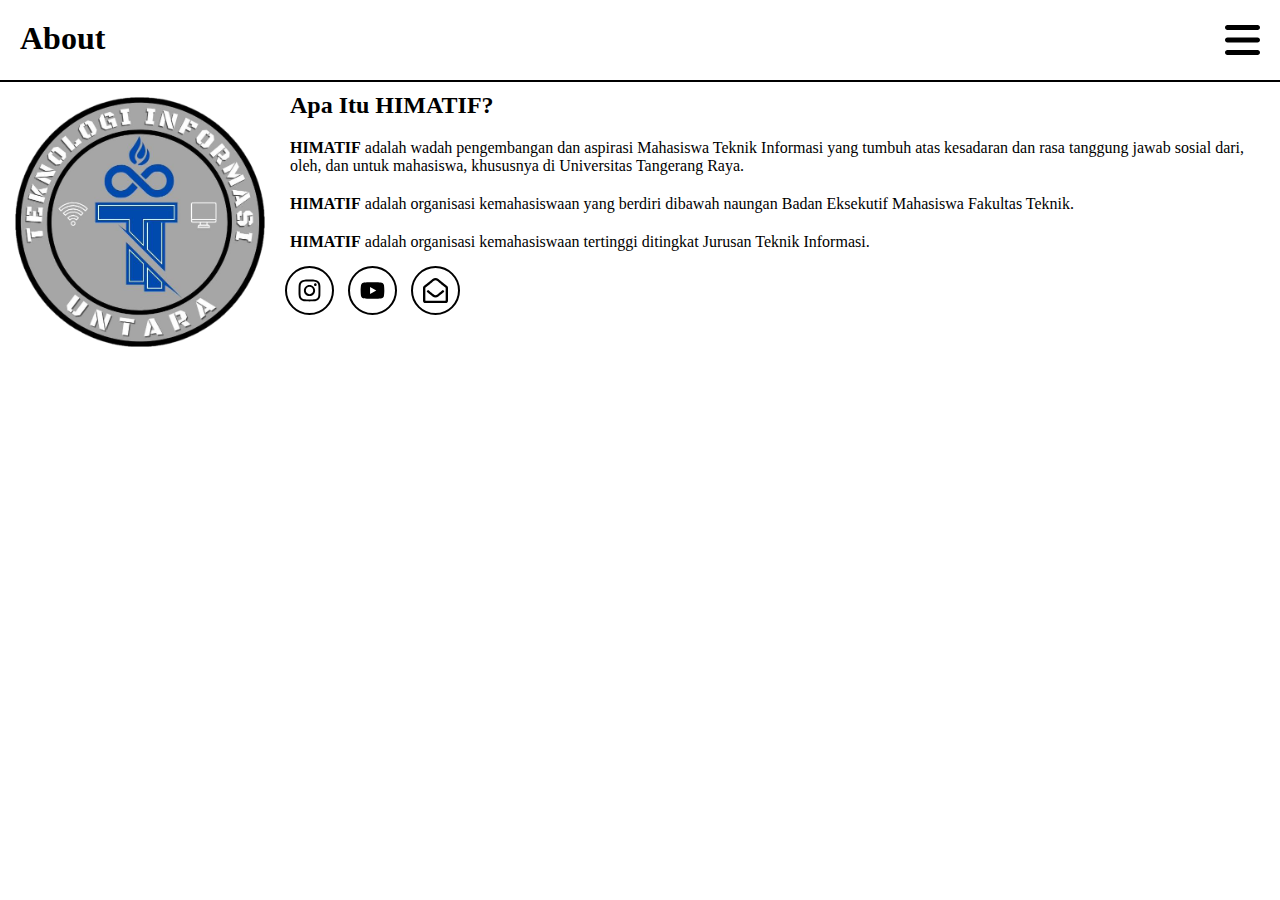
==== about.html @ f400ef31 "penambahan about" ====
<!DOCTYPE html>
<html lang="id">

<head>

    <meta charset="UTF-8">
    <meta name="viewport" content="width=device-width, initial-scale=1.0">
    <title>E - Learning</title>
    <link rel="stylesheet" href="css/html.css">
    <link rel="stylesheet" href="css/header.css">
    <link rel="stylesheet" href="css/nav.css">
    <link rel="stylesheet" href="css/section_himatif.css">

</head>
<body>

    <header class="title">
        <h1>About</h1>
        <svg onclick="buka_nav()" height="40px" xmlns="http://www.w3.org/2000/svg" viewBox="0 0 448 512"><!--! Font Awesome Pro 6.4.2 by @fontawesome - https://fontawesome.com License - https://fontawesome.com/license (Commercial License) Copyright 2023 Fonticons, Inc. --><path d="M0 96C0 78.3 14.3 64 32 64H416c17.7 0 32 14.3 32 32s-14.3 32-32 32H32C14.3 128 0 113.7 0 96zM0 256c0-17.7 14.3-32 32-32H416c17.7 0 32 14.3 32 32s-14.3 32-32 32H32c-17.7 0-32-14.3-32-32zM448 416c0 17.7-14.3 32-32 32H32c-17.7 0-32-14.3-32-32s14.3-32 32-32H416c17.7 0 32 14.3 32 32z"/>
        </svg>
    </header>

    <div style="display: none;" id="nav_penutup" onclick="tutup_nav()"></div>
    <nav style="display: none;" id="nav">
    
        <ul>
            <li><a href="index.html">HOME</a></li>
            <li><a href="about.html">ABOUT</a></li>
        </ul>
    
    </nav>
    <script src="js/nav.js"></script>

    <section class="himatif">
        <div>
            <img src="logo/Logo Himatif.png" />
        </div>
        <div class="about">
            <h2>Apa Itu HIMATIF?</h2>
            <p><b>HIMATIF</b> adalah wadah pengembangan dan aspirasi Mahasiswa Teknik Informasi yang tumbuh atas kesadaran dan rasa tanggung jawab sosial dari, oleh, dan untuk mahasiswa, khususnya di Universitas Tangerang Raya.</p>
            <p><b>HIMATIF</b> adalah organisasi kemahasiswaan yang berdiri dibawah naungan Badan Eksekutif Mahasiswa Fakultas Teknik.</p>
            <p><b>HIMATIF</b> adalah organisasi kemahasiswaan tertinggi ditingkat Jurusan Teknik Informasi.</p>
            <div>
                <a class="svg_button" href="https://instagram.com/himatif.untara?igshid=MzRlODBiNWFlZA=="><svg fill="currentColor" class="svg" aria-hidden="true" focusable="false" data-prefix="fab" data-icon="instagram" role="img" xmlns="http://www.w3.org/2000/svg" viewBox="0 0 448 512" data-fa-i2svg=""><path d="M224.1 141c-63.6 0-114.9 51.3-114.9 114.9s51.3 114.9 114.9 114.9S339 319.5 339 255.9 287.7 141 224.1 141zm0 189.6c-41.1 0-74.7-33.5-74.7-74.7s33.5-74.7 74.7-74.7 74.7 33.5 74.7 74.7-33.6 74.7-74.7 74.7zm146.4-194.3c0 14.9-12 26.8-26.8 26.8-14.9 0-26.8-12-26.8-26.8s12-26.8 26.8-26.8 26.8 12 26.8 26.8zm76.1 27.2c-1.7-35.9-9.9-67.7-36.2-93.9-26.2-26.2-58-34.4-93.9-36.2-37-2.1-147.9-2.1-184.9 0-35.8 1.7-67.6 9.9-93.9 36.1s-34.4 58-36.2 93.9c-2.1 37-2.1 147.9 0 184.9 1.7 35.9 9.9 67.7 36.2 93.9s58 34.4 93.9 36.2c37 2.1 147.9 2.1 184.9 0 35.9-1.7 67.7-9.9 93.9-36.2 26.2-26.2 34.4-58 36.2-93.9 2.1-37 2.1-147.8 0-184.8zM398.8 388c-7.8 19.6-22.9 34.7-42.6 42.6-29.5 11.7-99.5 9-132.1 9s-102.7 2.6-132.1-9c-19.6-7.8-34.7-22.9-42.6-42.6-11.7-29.5-9-99.5-9-132.1s-2.6-102.7 9-132.1c7.8-19.6 22.9-34.7 42.6-42.6 29.5-11.7 99.5-9 132.1-9s102.7-2.6 132.1 9c19.6 7.8 34.7 22.9 42.6 42.6 11.7 29.5 9 99.5 9 132.1s2.7 102.7-9 132.1z"></path></svg><!-- <i class="fab fa-fw fa-instagram"></i> Font Awesome fontawesome.com --></a>
                <a class="svg_button" href="https://youtube.com/@himatif.untara_channel297?si=XF5nKcUvQgeg-a62"><svg fill="currentColor" class="svg" aria-hidden="true" focusable="false" data-prefix="fab" data-icon="youtube" role="img" xmlns="http://www.w3.org/2000/svg" viewBox="0 0 576 512" data-fa-i2svg=""><path d="M549.655 124.083c-6.281-23.65-24.787-42.276-48.284-48.597C458.781 64 288 64 288 64S117.22 64 74.629 75.486c-23.497 6.322-42.003 24.947-48.284 48.597-11.412 42.867-11.412 132.305-11.412 132.305s0 89.438 11.412 132.305c6.281 23.65 24.787 41.5 48.284 47.821C117.22 448 288 448 288 448s170.78 0 213.371-11.486c23.497-6.321 42.003-24.171 48.284-47.821 11.412-42.867 11.412-132.305 11.412-132.305s0-89.438-11.412-132.305zm-317.51 213.508V175.185l142.739 81.205-142.739 81.201z"></path></svg><!-- <i class="fab fa-fw fa-youtube"></i> Font Awesome fontawesome.com --></a>
                <a class="svg_button" href="mailto:untarahimatif@gmail.com"><svg fill="currentColor" class="svg" aria-hidden="true" focusable="false" data-prefix="far" data-icon="envelope-open" role="img" xmlns="http://www.w3.org/2000/svg" viewBox="0 0 512 512" data-fa-i2svg=""><path d="M494.586 164.516c-4.697-3.883-111.723-89.95-135.251-108.657C337.231 38.191 299.437 0 256 0c-43.205 0-80.636 37.717-103.335 55.859-24.463 19.45-131.07 105.195-135.15 108.549A48.004 48.004 0 0 0 0 201.485V464c0 26.51 21.49 48 48 48h416c26.51 0 48-21.49 48-48V201.509a48 48 0 0 0-17.414-36.993zM464 458a6 6 0 0 1-6 6H54a6 6 0 0 1-6-6V204.347c0-1.813.816-3.526 2.226-4.665 15.87-12.814 108.793-87.554 132.364-106.293C200.755 78.88 232.398 48 256 48c23.693 0 55.857 31.369 73.41 45.389 23.573 18.741 116.503 93.493 132.366 106.316a5.99 5.99 0 0 1 2.224 4.663V458zm-31.991-187.704c4.249 5.159 3.465 12.795-1.745 16.981-28.975 23.283-59.274 47.597-70.929 56.863C336.636 362.283 299.205 400 256 400c-43.452 0-81.287-38.237-103.335-55.86-11.279-8.967-41.744-33.413-70.927-56.865-5.21-4.187-5.993-11.822-1.745-16.981l15.258-18.528c4.178-5.073 11.657-5.843 16.779-1.726 28.618 23.001 58.566 47.035 70.56 56.571C200.143 320.631 232.307 352 256 352c23.602 0 55.246-30.88 73.41-45.389 11.994-9.535 41.944-33.57 70.563-56.568 5.122-4.116 12.601-3.346 16.778 1.727l15.258 18.526z"></path></svg><!-- <i class="far fa-envelope-open"></i> Font Awesome fontawesome.com --></a>
            </div>
        </div>
    </section>

</body>
</html>
---- css/html.css ----
* {

    padding: 0;
    margin: 0;

}

html{

    scroll-behavior: smooth;

}
---- css/header.css ----
.title{

    display: flex;
    justify-content: space-between;

    padding: 20px;
    border-bottom: 2px solid black;

}

.title svg{

    cursor: pointer;

}
---- css/nav.css ----
#nav {

    position: fixed;
    top: 0;
    right: 0;

    padding: 8px;

    background-color: white;
    border: 5px solid black;
    border-radius: 25px;

    width: 100%;
    max-width: 250px;

    height: 100vh;

    box-sizing: border-box;

}

#nav ul{

    list-style-type: none;

}

#nav ul li a{

    display: block;
    text-align: center;

    padding: 18px;
    margin-bottom: 5px;

    text-decoration: none;

    border: 1px solid black;
    border-radius: 15px;
    color: black;

    width: 100%;

    box-sizing: border-box;

}

#nav_penutup{

    position: fixed;

    top: 0;
    left: 0;
    right: 0;
    bottom: 0;

    background-color: grey;

    opacity: 0.5;

}
---- css/section_himatif.css ----
.himatif{

    display: flex;

}

.himatif img{

    width: 250px;

    padding: 15px;

}

.himatif .about h2 {

    padding: 10px;

}

.himatif .about p {

    text-align: left;
    padding: 10px;

}

@media screen and (max-width: 768px) {
    .himatif{

        text-align: center;

        display: block;
    
    }

    .himatif .about p {

        text-align: left;
        padding: 10px;

    }
}
  
  .svg_button {
    display: inline-flex;
    border: 2px solid black;
    padding: 10px;
    border-radius: 50%;
    margin: 5px;
  }
  
  .svg {
    height: 25px;
    width: 25px;
    color: black;
  }
  
  .svg_button:hover {
    background-color: white;
    border: 2px solid blueviolet;
  }
  
  .svg_button:hover .svg {
    color: blueviolet;
  }
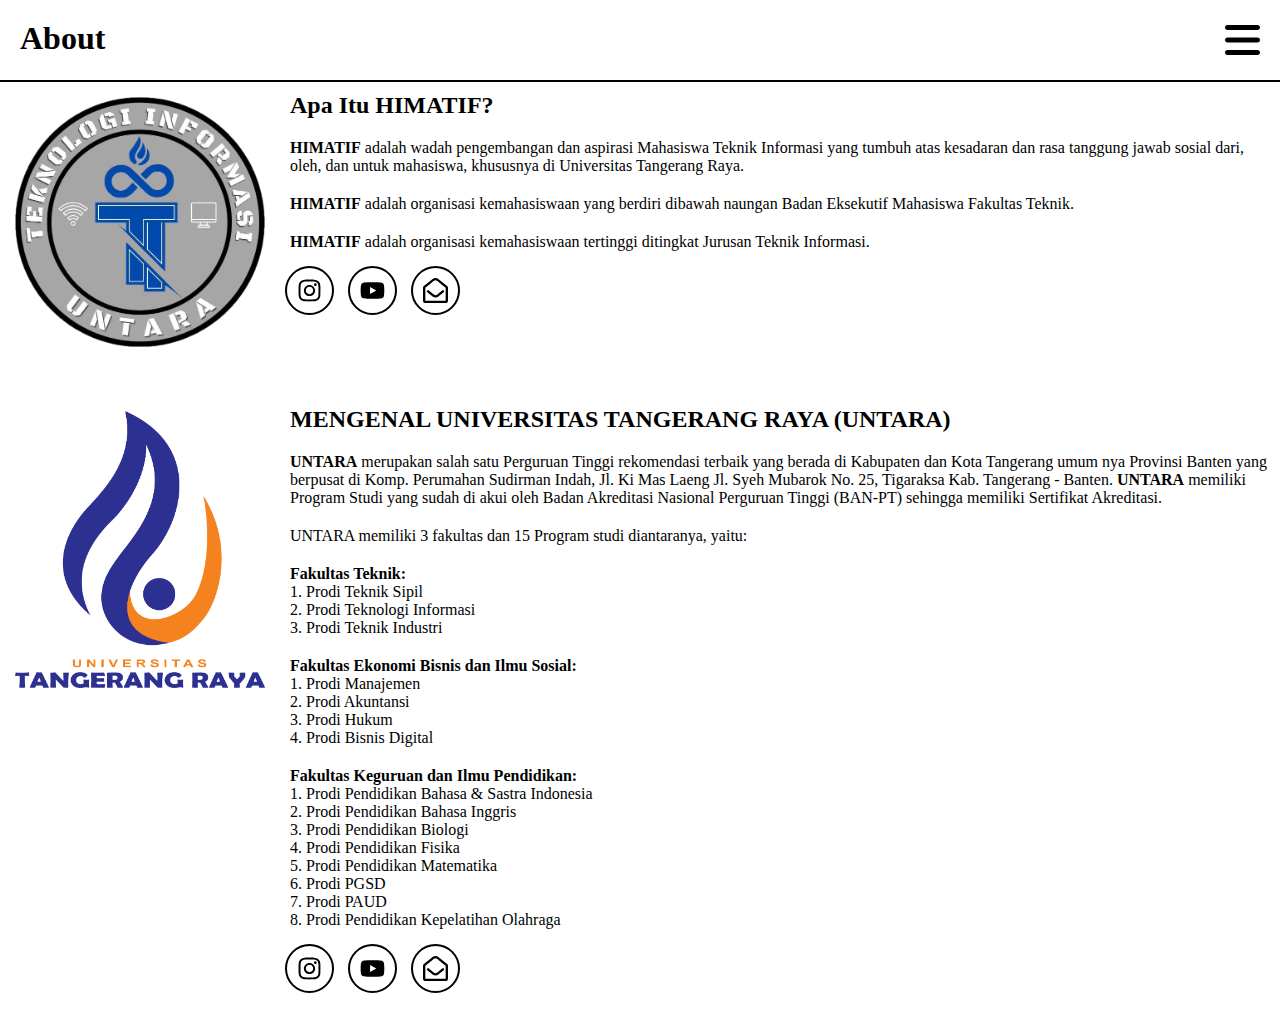
==== commit d4ac5c3e: "Merge pull request #3 from SAMBUYYA/main" ====
--- a/about.html
+++ b/about.html
@@ -48,5 +48,46 @@
         </div>
     </section>
 
+    <section class="himatif">
+        <div>
+            <img src="logo/Logo Untara.png" />
+        </div>
+        <div class="about">
+            <h2>MENGENAL UNIVERSITAS TANGERANG RAYA (UNTARA)</h2>
+            <p><b>UNTARA</b> merupakan salah satu Perguruan Tinggi rekomendasi terbaik yang berada di Kabupaten dan Kota Tangerang umum nya Provinsi Banten yang berpusat di Komp. Perumahan Sudirman Indah, Jl. Ki Mas Laeng Jl. Syeh Mubarok No. 25, Tigaraksa Kab. Tangerang - Banten. <b>UNTARA</b> memiliki Program Studi yang sudah di akui oleh Badan Akreditasi Nasional Perguruan Tinggi (BAN-PT) sehingga memiliki Sertifikat Akreditasi.</p>
+
+            <p>UNTARA memiliki 3 fakultas dan 15 Program studi diantaranya, yaitu:</p>
+            <p>
+                <b>Fakultas Teknik:</b><br>
+                1. Prodi Teknik Sipil<br>
+                2. Prodi Teknologi Informasi<br>
+                3. Prodi Teknik Industri
+            </p>
+            <p>
+                <b>Fakultas Ekonomi Bisnis dan Ilmu Sosial:</b><br>
+                1. Prodi Manajemen<br>
+                2. Prodi Akuntansi<br>
+                3. Prodi Hukum<br>
+                4. Prodi Bisnis Digital
+            </p>
+            <p>
+                <b>Fakultas Keguruan dan Ilmu Pendidikan:</b><br>
+                1. Prodi Pendidikan Bahasa & Sastra Indonesia<br>
+                2. Prodi Pendidikan Bahasa Inggris<br>
+                3. Prodi Pendidikan Biologi<br>
+                4. Prodi Pendidikan Fisika<br>
+                5. Prodi Pendidikan Matematika<br>
+                6. Prodi PGSD<br>
+                7. Prodi PAUD<br>
+                8. Prodi Pendidikan Kepelatihan Olahraga
+            </p>
+            <div>
+                <a class="svg_button" href="https://www.instagram.com/untara_id/"><svg fill="currentColor" class="svg" aria-hidden="true" focusable="false" data-prefix="fab" data-icon="instagram" role="img" xmlns="http://www.w3.org/2000/svg" viewBox="0 0 448 512" data-fa-i2svg=""><path d="M224.1 141c-63.6 0-114.9 51.3-114.9 114.9s51.3 114.9 114.9 114.9S339 319.5 339 255.9 287.7 141 224.1 141zm0 189.6c-41.1 0-74.7-33.5-74.7-74.7s33.5-74.7 74.7-74.7 74.7 33.5 74.7 74.7-33.6 74.7-74.7 74.7zm146.4-194.3c0 14.9-12 26.8-26.8 26.8-14.9 0-26.8-12-26.8-26.8s12-26.8 26.8-26.8 26.8 12 26.8 26.8zm76.1 27.2c-1.7-35.9-9.9-67.7-36.2-93.9-26.2-26.2-58-34.4-93.9-36.2-37-2.1-147.9-2.1-184.9 0-35.8 1.7-67.6 9.9-93.9 36.1s-34.4 58-36.2 93.9c-2.1 37-2.1 147.9 0 184.9 1.7 35.9 9.9 67.7 36.2 93.9s58 34.4 93.9 36.2c37 2.1 147.9 2.1 184.9 0 35.9-1.7 67.7-9.9 93.9-36.2 26.2-26.2 34.4-58 36.2-93.9 2.1-37 2.1-147.8 0-184.8zM398.8 388c-7.8 19.6-22.9 34.7-42.6 42.6-29.5 11.7-99.5 9-132.1 9s-102.7 2.6-132.1-9c-19.6-7.8-34.7-22.9-42.6-42.6-11.7-29.5-9-99.5-9-132.1s-2.6-102.7 9-132.1c7.8-19.6 22.9-34.7 42.6-42.6 29.5-11.7 99.5-9 132.1-9s102.7-2.6 132.1 9c19.6 7.8 34.7 22.9 42.6 42.6 11.7 29.5 9 99.5 9 132.1s2.7 102.7-9 132.1z"></path></svg><!-- <i class="fab fa-fw fa-instagram"></i> Font Awesome fontawesome.com --></a>
+                <a class="svg_button" href="https://www.youtube.com/@universitastangerangrayaof4646/featured"><svg fill="currentColor" class="svg" aria-hidden="true" focusable="false" data-prefix="fab" data-icon="youtube" role="img" xmlns="http://www.w3.org/2000/svg" viewBox="0 0 576 512" data-fa-i2svg=""><path d="M549.655 124.083c-6.281-23.65-24.787-42.276-48.284-48.597C458.781 64 288 64 288 64S117.22 64 74.629 75.486c-23.497 6.322-42.003 24.947-48.284 48.597-11.412 42.867-11.412 132.305-11.412 132.305s0 89.438 11.412 132.305c6.281 23.65 24.787 41.5 48.284 47.821C117.22 448 288 448 288 448s170.78 0 213.371-11.486c23.497-6.321 42.003-24.171 48.284-47.821 11.412-42.867 11.412-132.305 11.412-132.305s0-89.438-11.412-132.305zm-317.51 213.508V175.185l142.739 81.205-142.739 81.201z"></path></svg><!-- <i class="fab fa-fw fa-youtube"></i> Font Awesome fontawesome.com --></a>
+                <a class="svg_button" href="mailto:info@untara.ac.id"><svg fill="currentColor" class="svg" aria-hidden="true" focusable="false" data-prefix="far" data-icon="envelope-open" role="img" xmlns="http://www.w3.org/2000/svg" viewBox="0 0 512 512" data-fa-i2svg=""><path d="M494.586 164.516c-4.697-3.883-111.723-89.95-135.251-108.657C337.231 38.191 299.437 0 256 0c-43.205 0-80.636 37.717-103.335 55.859-24.463 19.45-131.07 105.195-135.15 108.549A48.004 48.004 0 0 0 0 201.485V464c0 26.51 21.49 48 48 48h416c26.51 0 48-21.49 48-48V201.509a48 48 0 0 0-17.414-36.993zM464 458a6 6 0 0 1-6 6H54a6 6 0 0 1-6-6V204.347c0-1.813.816-3.526 2.226-4.665 15.87-12.814 108.793-87.554 132.364-106.293C200.755 78.88 232.398 48 256 48c23.693 0 55.857 31.369 73.41 45.389 23.573 18.741 116.503 93.493 132.366 106.316a5.99 5.99 0 0 1 2.224 4.663V458zm-31.991-187.704c4.249 5.159 3.465 12.795-1.745 16.981-28.975 23.283-59.274 47.597-70.929 56.863C336.636 362.283 299.205 400 256 400c-43.452 0-81.287-38.237-103.335-55.86-11.279-8.967-41.744-33.413-70.927-56.865-5.21-4.187-5.993-11.822-1.745-16.981l15.258-18.528c4.178-5.073 11.657-5.843 16.779-1.726 28.618 23.001 58.566 47.035 70.56 56.571C200.143 320.631 232.307 352 256 352c23.602 0 55.246-30.88 73.41-45.389 11.994-9.535 41.944-33.57 70.563-56.568 5.122-4.116 12.601-3.346 16.778 1.727l15.258 18.526z"></path></svg><!-- <i class="far fa-envelope-open"></i> Font Awesome fontawesome.com --></a>
+            </div>
+        </div>
+    </section>
+
 </body>
 </html>--- a/css/section_himatif.css
+++ b/css/section_himatif.css
@@ -1,6 +1,8 @@
 .himatif{
 
     display: flex;
+
+    margin-bottom: 30px;
 
 }
 
